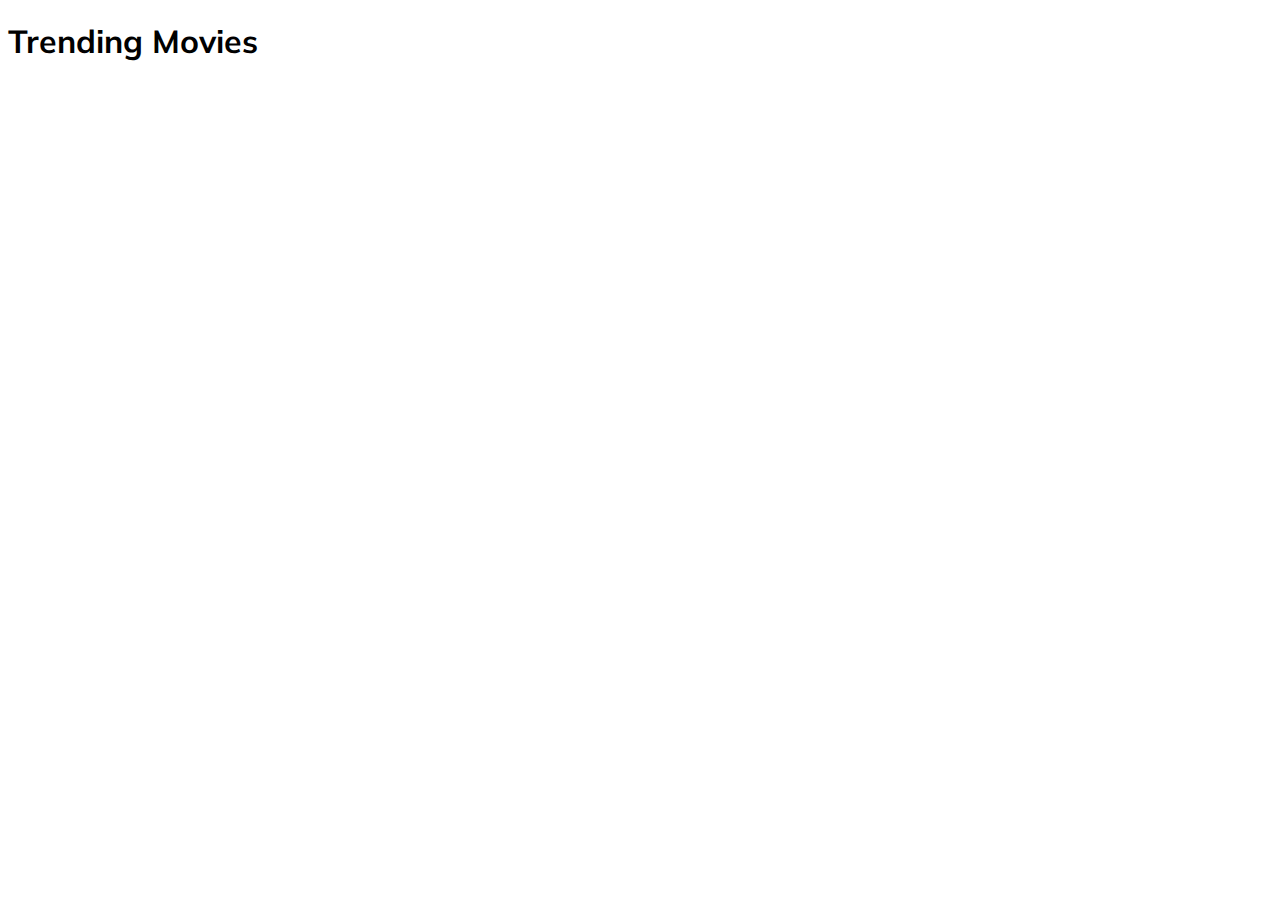
==== index.html @ ec295046 "nu med billeder API" ====
<!DOCTYPE html>
<html lang="da">
<head>
    <meta charset="UTF-8">
    <meta name="viewport" content="width=device-width, initial-scale=1.0">
    <title>MyMovie</title>
    <link rel="stylesheet" href="style.css">
    <script src="script.js" defer></script>
</head>
<body>
    <h1>Trending Movies</h1>
    <div id="movies"></div> <!-- FILMENE VISER HER -->
</body>
</html>
---- style.css ----
@import url('/css/fonts.css');
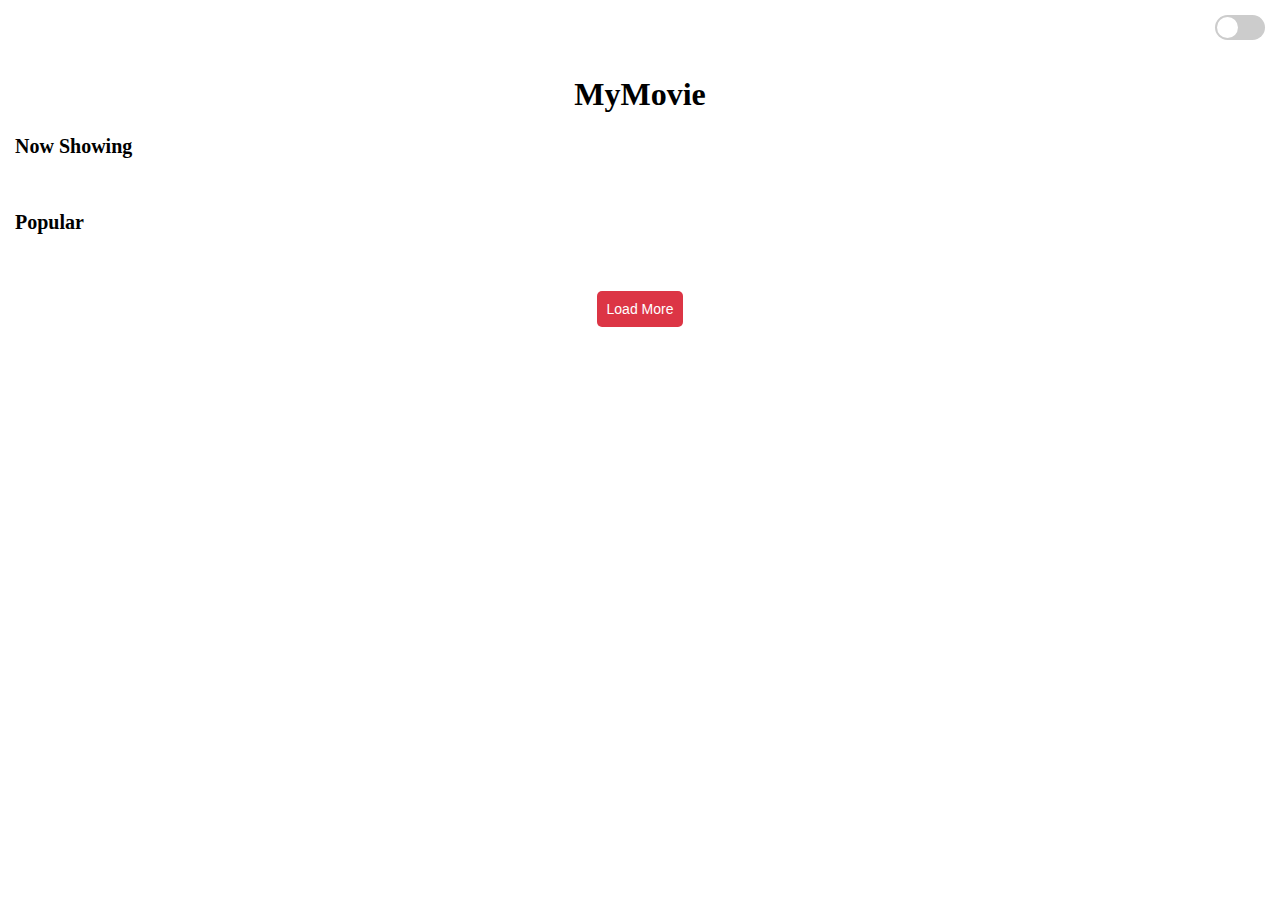
==== commit 7fdbeddf: "nu med dark mode igen" ====
--- a/index.html
+++ b/index.html
@@ -5,10 +5,31 @@
     <meta name="viewport" content="width=device-width, initial-scale=1.0">
     <title>MyMovie</title>
     <link rel="stylesheet" href="style.css">
-    <script src="script.js" defer></script>
+    <script src="script.js" defer type="module"></script>
 </head>
 <body>
-    <h1>Trending Movies</h1>
-    <div id="movies"></div> <!-- FILMENE VISER HER -->
+    <!-- 🌙 Dark Mode Toggle -->
+    <div class="dark-mode-container">
+        <label class="switch">
+            <input type="checkbox" id="dark-mode-toggle">
+            <span class="slider round"></span>
+        </label>
+    </div>
+
+    <h1>MyMovie</h1>
+
+    <!-- 🎬 Now Showing (vandret scroll) -->
+    <h2>Now Showing</h2>
+    <div id="now-showing" class="movie-list horizontal-scroll"></div>
+    
+
+    <!--Popular (vertikal scroll) -->
+    <h2>Popular</h2>
+    <div id="popular" class="movie-list vertical-scroll"></div>
+    
+
+    <!--  Load More -->
+    <button id="load-more">Load More</button>
+
 </body>
 </html>
--- a/style.css
+++ b/style.css
@@ -1 +1,153 @@
-@import url('/css/fonts.css');+@import url("/css/fonts.css");
+@import url("/css/navigation.css");
+
+/* GENEREL STYLING */
+body {
+    font-family: "Mulish", sans-serif;
+    background-color: white;
+    color: black;
+    margin: 0;
+    padding: 0;
+    transition: background 0.3s, color 0.3s;
+}
+
+/* DARK MODE */
+body.dark-mode {
+    background-color: #121212;
+    color: white;
+}
+
+.dark-mode .movie-card {
+    background-color: #333 !important;
+    color: white;
+}
+
+.dark-mode .movie-card img {
+    filter: brightness(1);
+}
+
+/*  DARK MODE TOGGLE - RUND SWITCH */
+.dark-mode-container {
+    display: flex;
+    justify-content: flex-end;
+    padding: 15px;
+}
+
+.switch {
+    position: relative;
+    display: inline-block;
+    width: 50px;
+    height: 25px;
+}
+
+.switch input {
+    opacity: 0;
+    width: 0;
+    height: 0;
+}
+
+/* Slider-knap */
+.slider {
+    position: absolute;
+    cursor: pointer;
+    top: 0;
+    left: 0;
+    right: 0;
+    bottom: 0;
+    background-color: #ccc;
+    transition: 0.4s;
+    border-radius: 25px;
+}
+
+/* Hvid cirkel */
+.slider:before {
+    content: "";
+    position: absolute;
+    height: 21px;
+    width: 21px;
+    left: 2px;
+    bottom: 2px;
+    background-color: white;
+    transition: 0.4s;
+    border-radius: 50%;
+}
+
+/* Dark Mode */
+input:checked + .slider {
+    background-color: #696262;
+}
+
+input:checked + .slider:before {
+    transform: translateX(25px);
+}
+
+/* Rund stil */
+.slider.round {
+    border-radius: 34px;
+}
+
+.slider.round:before {
+    border-radius: 50%;
+}
+
+/*  FILM-SEKTIONER */
+h2 {
+    font-size: 20px;
+    margin-left: 15px;
+}
+
+.movie-list {
+    display: flex;
+    gap: 15px;
+    padding: 10px;
+}
+
+/* BILLEDER I HORIZONTAL SCROLL** */
+.movie-list.horizontal-scroll img {
+    width: 143px;
+    height: 212px;
+}
+
+.horizontal-scroll {
+    overflow-x: auto;
+    white-space: nowrap;
+    scrollbar-width: none;
+    -ms-overflow-style: none;
+}
+
+/* Skjul scrollbar på Chrome */
+.horizontal-scroll::-webkit-scrollbar {
+    display: none;
+}
+
+/***NORMAL STØRRELSE I VERTICAL SCROLL** */
+.vertical-scroll {
+    flex-direction: column;
+    overflow-y: auto; 
+    max-height: 80vh; 
+}
+
+.movie-card {
+    width: 143px;
+    background-color: #f4f4f4;
+    padding: 10px;
+    border-radius: 10px;
+}
+
+.movie-card img {
+    width: 100%;
+    border-radius: 10px;
+}
+
+/* 🔄 LOAD MORE-KNAP */
+#load-more {
+    margin: 20px auto;
+    display: block;
+    padding: 10px;
+    background: #dc3545;
+    color: white;
+    border: none;
+    cursor: pointer;
+    border-radius: 5px;
+    font-size: 14px;
+}
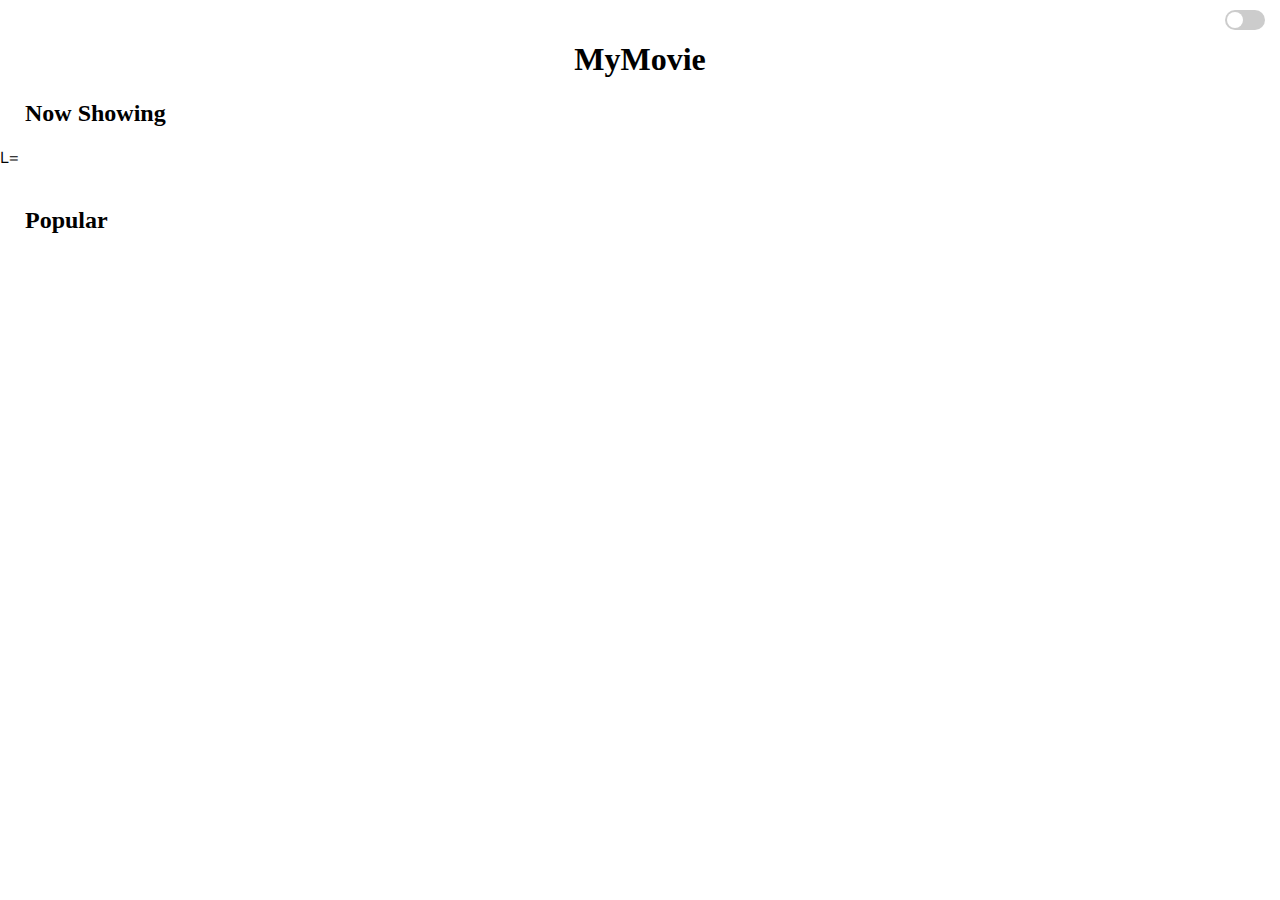
==== commit e4a0aef9: "alt er ændret" ====
--- a/index.html
+++ b/index.html
@@ -5,31 +5,27 @@
     <meta name="viewport" content="width=device-width, initial-scale=1.0">
     <title>MyMovie</title>
     <link rel="stylesheet" href="style.css">
-    <script src="script.js" defer type="module"></script>
+    <script src="scriptagn.js" defer type="module"></script>
 </head>
+
 <body>
-    <!-- 🌙 Dark Mode Toggle -->
-    <div class="dark-mode-container">
-        <label class="switch">
-            <input type="checkbox" id="dark-mode-toggle">
-            <span class="slider round"></span>
-        </label>
+
+    <div class="header-overlay">
+        <div class="dark-mode-container">
+            <label class="switch">
+                <input type="checkbox" id="dark-mode-toggle">
+                <span class="slider round"></span>
+            </label>
+        </div>
     </div>
 
     <h1>MyMovie</h1>
 
-    <!-- 🎬 Now Showing (vandret scroll) -->
-    <h2>Now Showing</h2>
+    <h2>Now Showing</h2>L=
     <div id="now-showing" class="movie-list horizontal-scroll"></div>
-    
 
-    <!--Popular (vertikal scroll) -->
     <h2>Popular</h2>
     <div id="popular" class="movie-list vertical-scroll"></div>
-    
-
-    <!--  Load More -->
-    <button id="load-more">Load More</button>
 
 </body>
 </html>
--- a/style.css
+++ b/style.css
@@ -1,153 +1,220 @@
 @import url("/css/fonts.css");
 @import url("/css/navigation.css");
 
-/* GENEREL STYLING */
+html,
 body {
-    font-family: "Mulish", sans-serif;
-    background-color: white;
-    color: black;
-    margin: 0;
-    padding: 0;
-    transition: background 0.3s, color 0.3s;
-}
-
-/* DARK MODE */
+  min-height: 100vh;
+  overflow-y: scroll;
+
+  font-family: "Mulish", sans-serif;
+  background-color: white;
+  color: black;
+  margin: 0;
+  padding: 0;
+  transition: background 0.3s, color 0.3s;
+}
+
 body.dark-mode {
-    background-color: #121212;
-    color: white;
-}
-
-.dark-mode .movie-card {
-    background-color: #333 !important;
-    color: white;
-}
-
-.dark-mode .movie-card img {
-    filter: brightness(1);
-}
-
-/*  DARK MODE TOGGLE - RUND SWITCH */
+  background-color: #121212;
+  color: white;
+}
+
+.movie-card {
+  flex: 1 1 auto;
+  width: 150px;
+  max-width: 150px;
+}
+
+.movie-card img {
+  width: 100%;
+  height: auto;
+  object-fit: cover;
+  border-radius: 5px;
+  box-shadow: 0px 4px 8px rgba(0, 0, 0, 0.3);
+}
+.playing__img {
+  width: 143px;
+  height: 212px;
+  border-radius: 5%;
+  box-shadow: 0px 4px 8px rgba(0, 0, 0, 0.3);
+}
+.popular__playing__img {
+  width: 85px;
+  height: 128px;
+  border-radius: 5px;
+  box-shadow: 0px 4px 8px rgba(0, 0, 0, 0.3);
+}
+
+body.dark-mode .movie-card img {
+  box-shadow: 0px 4px 8px rgba(255, 255, 255, 0.3);
+}
+
 .dark-mode-container {
-    display: flex;
-    justify-content: flex-end;
-    padding: 15px;
+  position: absolute;
+  top: 10px;
+  right: 15px;
+  z-index: 10;
+  display: flex;
 }
 
 .switch {
-    position: relative;
-    display: inline-block;
-    width: 50px;
-    height: 25px;
+  position: relative;
+  display: inline-block;
+  width: 40px;
+  height: 20px;
 }
 
 .switch input {
-    opacity: 0;
-    width: 0;
-    height: 0;
-}
-
-/* Slider-knap */
+  opacity: 0;
+  width: 0;
+  height: 0;
+}
+
 .slider {
-    position: absolute;
-    cursor: pointer;
-    top: 0;
-    left: 0;
-    right: 0;
-    bottom: 0;
-    background-color: #ccc;
-    transition: 0.4s;
-    border-radius: 25px;
-}
-
-/* Hvid cirkel */
+  position: absolute;
+  cursor: pointer;
+  top: 0;
+  left: 0;
+  right: 0;
+  bottom: 0;
+  background-color: #ccc;
+  transition: 0.4s;
+  border-radius: 25px;
+}
+
 .slider:before {
-    content: "";
-    position: absolute;
-    height: 21px;
-    width: 21px;
-    left: 2px;
-    bottom: 2px;
-    background-color: white;
-    transition: 0.4s;
-    border-radius: 50%;
-}
-
-/* Dark Mode */
+  content: "";
+  position: absolute;
+  height: 16px;
+  width: 16px;
+  left: 2px;
+  bottom: 2px;
+  background-color: white;
+  transition: 0.4s;
+  border-radius: 50%;
+}
+
 input:checked + .slider {
-    background-color: #696262;
+  background-color: #696262;
 }
 
 input:checked + .slider:before {
-    transform: translateX(25px);
-}
-
-/* Rund stil */
-.slider.round {
-    border-radius: 34px;
-}
-
-.slider.round:before {
-    border-radius: 50%;
-}
-
-/*  FILM-SEKTIONER */
-h2 {
-    font-size: 20px;
-    margin-left: 15px;
+  transform: translateX(18px);
 }
 
 .movie-list {
-    display: flex;
-    gap: 15px;
-    padding: 10px;
-}
-
-/* BILLEDER I HORIZONTAL SCROLL** */
-.movie-list.horizontal-scroll img {
-    width: 143px;
-    height: 212px;
-}
-
-.horizontal-scroll {
-    overflow-x: auto;
-    white-space: nowrap;
-    scrollbar-width: none;
-    -ms-overflow-style: none;
-}
-
-/* Skjul scrollbar på Chrome */
-.horizontal-scroll::-webkit-scrollbar {
-    display: none;
-}
-
-/***NORMAL STØRRELSE I VERTICAL SCROLL** */
-.vertical-scroll {
-    flex-direction: column;
-    overflow-y: auto; 
-    max-height: 80vh; 
-}
-
-.movie-card {
-    width: 143px;
-    background-color: #f4f4f4;
-    padding: 10px;
-    border-radius: 10px;
-}
-
-.movie-card img {
-    width: 100%;
-    border-radius: 10px;
-}
-
-/* 🔄 LOAD MORE-KNAP */
-#load-more {
-    margin: 20px auto;
-    display: block;
-    padding: 10px;
-    background: #dc3545;
-    color: white;
-    border: none;
-    cursor: pointer;
-    border-radius: 5px;
-    font-size: 14px;
-}
+  display: flex;
+  gap: 15px;
+  padding: 10px;
+}
+
+.movie-list.horizontal-scroll {
+  display: flex;
+  overflow-x: auto;
+  white-space: nowrap;
+  scrollbar-width: none;
+  -ms-overflow-style: none;
+}
+
+/* img {
+  width: 143px;
+  height: 212px;
+} */
+
+.movie-list.vertical-scroll {
+  display: flex;
+  flex-direction: column;
+  overflow-y: auto;
+  padding-bottom: 20px;
+}
+
+.modal {
+  display: none;
+  position: fixed;
+  z-index: 1000;
+  left: 0;
+  top: 0;
+  width: 100%;
+  height: 100%;
+  background-color: rgba(0, 0, 0, 0.7);
+  justify-content: center;
+  align-items: center;
+}
+
+.modal-content {
+  background: white;
+  padding: 20px;
+  border-radius: 10px;
+  text-align: center;
+  max-width: 500px;
+  position: relative;
+}
+
+.close {
+  position: absolute;
+
+  right: 15px;
+  font-size: 24px;
+  cursor: pointer;
+}
+
+#detail-image {
+  width: 375px;
+  max-height: 500px;
+  object-fit: cover;
+  top: auto;
+  display: block;
+  margin: 0 auto;
+}
+
+#detail-image.loaded {
+  visibility: visible;
+}
+
+.header-overlay {
+  display: flex;
+  justify-content: flex-end;
+  align-items: center;
+  z-index: 10;
+  padding: 10px;
+}
+
+#back-button {
+  background: none;
+  text-align: left;
+  justify-self: flex-start;
+  align-items: start;
+  color: white;
+  border: none;
+  font-size: 32px;
+  cursor: pointer;
+}
+
+body.dark-mode #back-button {
+  color: #ccc;
+}
+.movie-info {
+  text-align: left;
+  padding: 20px;
+}
+
+#detail-title {
+  font-size: 2rem;
+  font-family: "Mulish";
+  font-weight: bold;
+  margin-bottom: 10px;
+}
+
+#detail-description {
+  font-size: 1.2rem;
+  color: #555;
+  max-width: 80%;
+  margin: 0 auto;
+}
+
+#detail-rating {
+  font-size: 1.5rem;
+  font-weight: bold;
+  color: gold;
+  padding: 20px;
+}
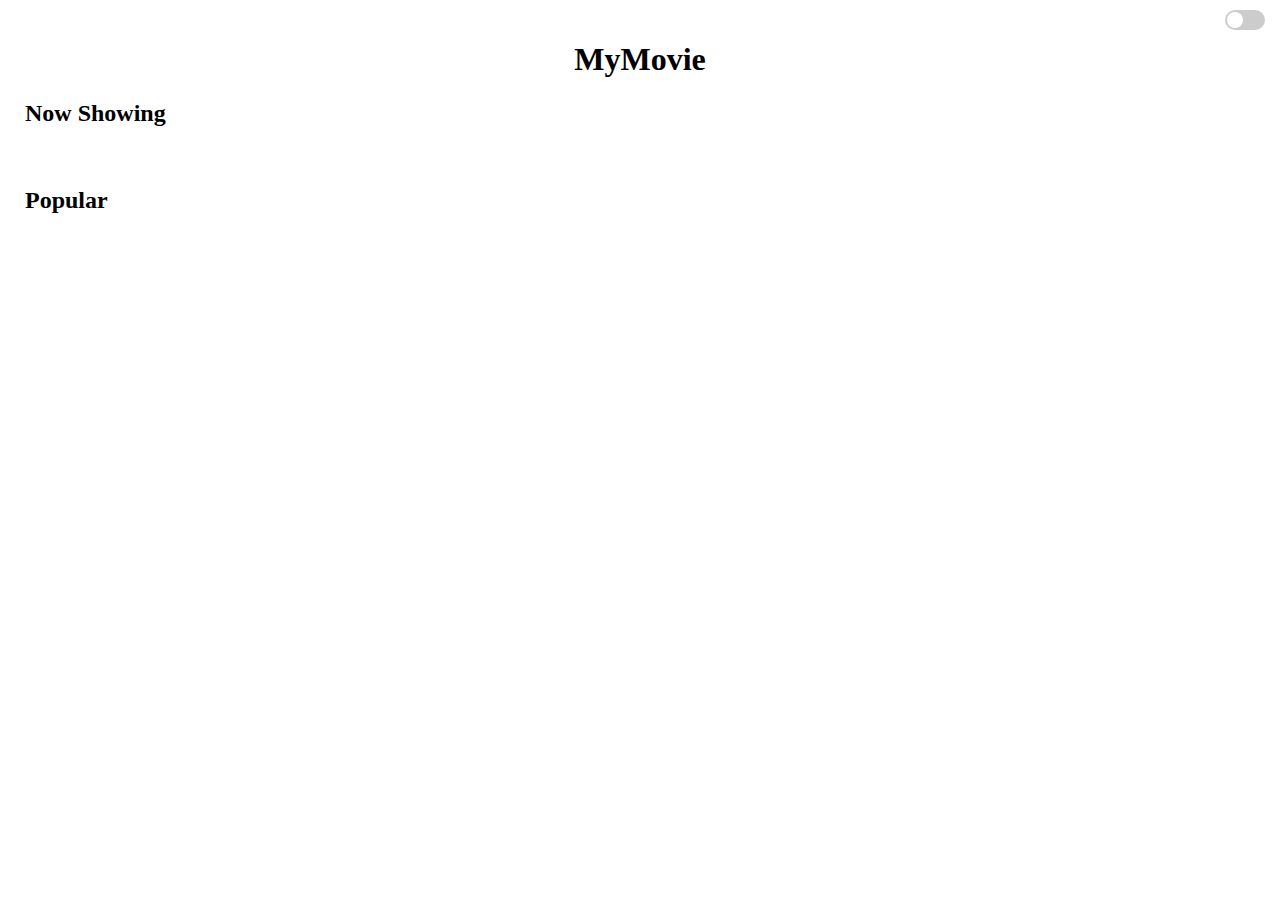
==== commit 0684a7c6: "nogenlunde færdig" ====
--- a/index.html
+++ b/index.html
@@ -1,11 +1,12 @@
 <!DOCTYPE html>
 <html lang="da">
+
 <head>
     <meta charset="UTF-8">
     <meta name="viewport" content="width=device-width, initial-scale=1.0">
     <title>MyMovie</title>
     <link rel="stylesheet" href="style.css">
-    <script src="scriptagn.js" defer type="module"></script>
+    <script src="scriptagn.js" defer></script>
 </head>
 
 <body>
@@ -21,11 +22,12 @@
 
     <h1>MyMovie</h1>
 
-    <h2>Now Showing</h2>L=
+    <h2>Now Showing</h2>
     <div id="now-showing" class="movie-list horizontal-scroll"></div>
 
     <h2>Popular</h2>
     <div id="popular" class="movie-list vertical-scroll"></div>
 
 </body>
-</html>
+
+</html>--- a/style.css
+++ b/style.css
@@ -5,49 +5,41 @@
 body {
   min-height: 100vh;
   overflow-y: scroll;
-
   font-family: "Mulish", sans-serif;
   background-color: white;
-  color: black;
+  color: #1e1e1e;
   margin: 0;
   padding: 0;
   transition: background 0.3s, color 0.3s;
 }
 
+/*dark mode*/
 body.dark-mode {
-  background-color: #121212;
+  background-color: #000;
   color: white;
 }
 
-.movie-card {
-  flex: 1 1 auto;
-  width: 150px;
-  max-width: 150px;
-}
-
-.movie-card img {
-  width: 100%;
-  height: auto;
-  object-fit: cover;
-  border-radius: 5px;
-  box-shadow: 0px 4px 8px rgba(0, 0, 0, 0.3);
-}
-.playing__img {
-  width: 143px;
-  height: 212px;
-  border-radius: 5%;
-  box-shadow: 0px 4px 8px rgba(0, 0, 0, 0.3);
-}
-.popular__playing__img {
-  width: 85px;
-  height: 128px;
-  border-radius: 5px;
-  box-shadow: 0px 4px 8px rgba(0, 0, 0, 0.3);
-}
-
-body.dark-mode .movie-card img {
+/* Filmkort & billeder i Dark Mode.. jeg gentager sikkert mig selv men jeg tør ikke slette noget */
+body.dark-mode .movie-card img,
+body.dark-mode .playing__img,
+body.dark-mode .popular__playing__img {
   box-shadow: 0px 4px 8px rgba(255, 255, 255, 0.3);
 }
+
+/* Gør tekst og overskrifter lysere i Dark Mode */
+body.dark-mode h1,
+body.dark-mode h2,
+body.dark-mode p {
+  color: white;
+}
+
+/* Dark Mode baggrund for filmcontainer */
+body.dark-mode .movie-list {
+  background-color: #1e1e1e;
+  padding: 10px;
+  border-radius: 10px;
+}
+
 
 .dark-mode-container {
   position: absolute;
@@ -102,6 +94,23 @@
   transform: translateX(18px);
 }
 
+/* Now playing" */
+.playing__img {
+  width: 143px;
+  height: 212px;
+  border-radius: 5%;
+  box-shadow: 0px 4px 8px rgba(0, 0, 0, 0.3);
+}
+
+/*"Popular" */
+.popular__playing__img {
+  width: 85px;
+  height: 128px;
+  border-radius: 5px;
+  box-shadow: 0px 4px 8px rgba(0, 0, 0, 0.3);
+}
+
+/* Filmkort */
 .movie-list {
   display: flex;
   gap: 15px;
@@ -116,22 +125,193 @@
   -ms-overflow-style: none;
 }
 
-/* img {
-  width: 143px;
-  height: 212px;
-} */
-
-.movie-list.vertical-scroll {
+/* .movie-list.vertical-scroll {
   display: flex;
   flex-direction: column;
   overflow-y: auto;
   padding-bottom: 20px;
-}
-
-.modal {
+} */
+
+html,
+body {
+  min-height: 100vh;
+  overflow-y: scroll;
+
+  font-family: "Mulish", sans-serif;
+  background-color: white;
+  color: black;
+  margin: 0;
+  padding: 0;
+  transition: background 0.3s, color 0.3s;
+}
+
+/* pics Dark Mode */
+body.dark-mode .movie-card img,
+body.dark-mode .playing__img,
+body.dark-mode .popular__playing__img {
+  box-shadow: 0px 4px 8px rgba(255, 255, 255, 0.3);
+}
+
+/* Gør tekst og overskrifter lysere i Dark Mode */
+body.dark-mode h1,
+body.dark-mode h2,
+body.dark-mode p {
+  color: white;
+}
+
+/* baggrund for filmcontainer */
+body.dark-mode .movie-list {
+  background-color: #1e1e1e;
+  padding: 10px;
+  border-radius: 10px;
+}
+
+/* Dark Mode Switch */
+.dark-mode-container {
+  position: absolute;
+  top: 10px;
+  right: 15px;
+  z-index: 10;
+  display: flex;
+}
+
+.switch {
+  position: relative;
+  display: inline-block;
+  width: 40px;
+  height: 20px;
+}
+
+.switch input {
+  opacity: 0;
+  width: 0;
+  height: 0;
+}
+
+.slider:before {
+  content: "";
+  position: absolute;
+  height: 16px;
+  width: 16px;
+  left: 2px;
+  bottom: 2px;
+  background-color: white;
+  transition: 0.4s;
+  border-radius: 50%;
+}
+
+input:checked + .slider {
+  background-color: #696262;
+}
+
+input:checked + .slider:before {
+  transform: translateX(18px);
+}
+
+.movie-card {
+  flex: 1 1 auto;
+  width: 150px;
+  max-width: 150px;
+}
+
+/* /* .movie-card img {
+  width: 100%;
+  height: auto;
+  object-fit: cover;
+  border-radius: 5px;
+  box-shadow: 0px 4px 8px rgba(0, 0, 0, 0.3); */
+
+/* Billeder fra "Now Showing" */
+.playing__img {
+  width: 143px;
+  height: 212px;
+  border-radius: 5%;
+  box-shadow: 0px 4px 8px rgba(0, 0, 0, 0.3);
+}
+
+
+.popular__playing__img {
+  width: 85px;
+  height: 128px;
+  border-radius: 5px;
+  box-shadow: 0px 4px 8px rgba(0, 0, 0, 0.3);
+}
+
+body.dark-mode .movie-card img {
+  box-shadow: 0px 4px 8px rgba(255, 255, 255, 0.3);
+}
+
+.dark-mode-container {
+  position: absolute;
+  top: 10px;
+  right: 15px;
+  z-index: 10;
+  display: flex;
+}
+
+.switch {
+  position: relative;
+  display: inline-block;
+  width: 40px;
+  height: 20px;
+}
+
+.switch input {
+  opacity: 0;
+  width: 0;
+  height: 0;
+}
+
+.slider {
+  position: absolute;
+  cursor: pointer;
+  top: 0;
+  left: 0;
+  right: 0;
+  bottom: 0;
+  background-color: #ccc;
+  transition: 0.4s;
+  border-radius: 25px;
+}
+
+.slider:before {
+  content: "";
+  position: absolute;
+  height: 16px;
+  width: 16px;
+  left: 2px;
+  bottom: 2px;
+  background-color: white;
+  transition: 0.4s;
+  border-radius: 50%;
+}
+
+input:checked + .slider {
+  background-color: #696262;
+}
+
+input:checked + .slider:before {
+  transform: translateX(18px);
+}
+
+
+
+.movie-list.vertical-scroll {
+  display: flex;
+  flex-direction: column; 
+  overflow-y: auto; 
+  /* max-height: 80vh;  */
+  padding-bottom: 20px;
+}
+
+img {
+  width: 143px;
+  height: 212px;
+}
+
+/* .modal {
   display: none;
-  position: fixed;
-  z-index: 1000;
+
   left: 0;
   top: 0;
   width: 100%;
@@ -149,7 +329,7 @@
   max-width: 500px;
   position: relative;
 }
-
+ */
 .close {
   position: absolute;
 
@@ -171,27 +351,37 @@
   visibility: visible;
 }
 
-.header-overlay {
+/* .header-overlay {
   display: flex;
   justify-content: flex-end;
   align-items: center;
   z-index: 10;
   padding: 10px;
+} */
+
+.header-overlay {
+  display: flex;
+  justify-content: space-between; /* Sørger for, at elementer er i hver sin side */
+  align-items: center;
+  /* z-index: 10; */
+  padding: 10px;
 }
 
 #back-button {
   background: none;
   text-align: left;
-  justify-self: flex-start;
-  align-items: start;
-  color: white;
+  color: black; /* Gør knappen sort */
   border: none;
   font-size: 32px;
   cursor: pointer;
+  position: absolute;
+  left: 15px; /* Placerer den i venstre side */
 }
 
 body.dark-mode #back-button {
   color: #ccc;
+  justify-self: flex-start;
+  align-items: start;
 }
 .movie-info {
   text-align: left;
@@ -202,14 +392,22 @@
   font-size: 2rem;
   font-family: "Mulish";
   font-weight: bold;
+  text-align: start;
   margin-bottom: 10px;
-}
-
+  text-align: left;
+    justify-content: flex-start;
+}
+
+#detail-title h2{
+    /* text-align: left; */
+    justify-content: flex-start;
+}
 #detail-description {
   font-size: 1.2rem;
-  color: #555;
+  text-align: left;
+  padding-left: 10px;
   max-width: 80%;
-  margin: 0 auto;
+  
 }
 
 #detail-rating {
@@ -217,4 +415,54 @@
   font-weight: bold;
   color: gold;
   padding: 20px;
-}
+  text-align: start;
+}
+/* .cast-list {
+  display: flex;
+  gap: 15px;
+  flex-wrap: wrap;
+  padding-top: 10px;
+} */
+
+/* .actor {
+  width: 745px;
+  text-align: center;
+}
+ */
+.actor img {
+  width: 75px;
+  height: 75px;
+  overflow: hidden;
+  
+  box-shadow: 0px 4px 8px rgba(0, 0, 0, 0.3);
+}
+/* .movie-detail {
+  display: flex;
+  flex-direction: column;
+  align-items: center;
+  text-align: left;
+  padding: 20px;
+}
+ */
+.movie-info {
+  max-width: 600px;
+  text-align: center;
+  color: #fff;
+}
+
+.cast-list {
+  display: flex;
+  gap: 15px;
+  justify-content: space-around;
+  /* flex-wrap: wrap; */
+}
+
+
+
+/* .actor img {
+  width: 100%;
+  height: auto;
+  border-radius: 10px;
+  box-shadow: 0px 4px 8px rgba(0, 0, 0, 0.3);
+}
+ */